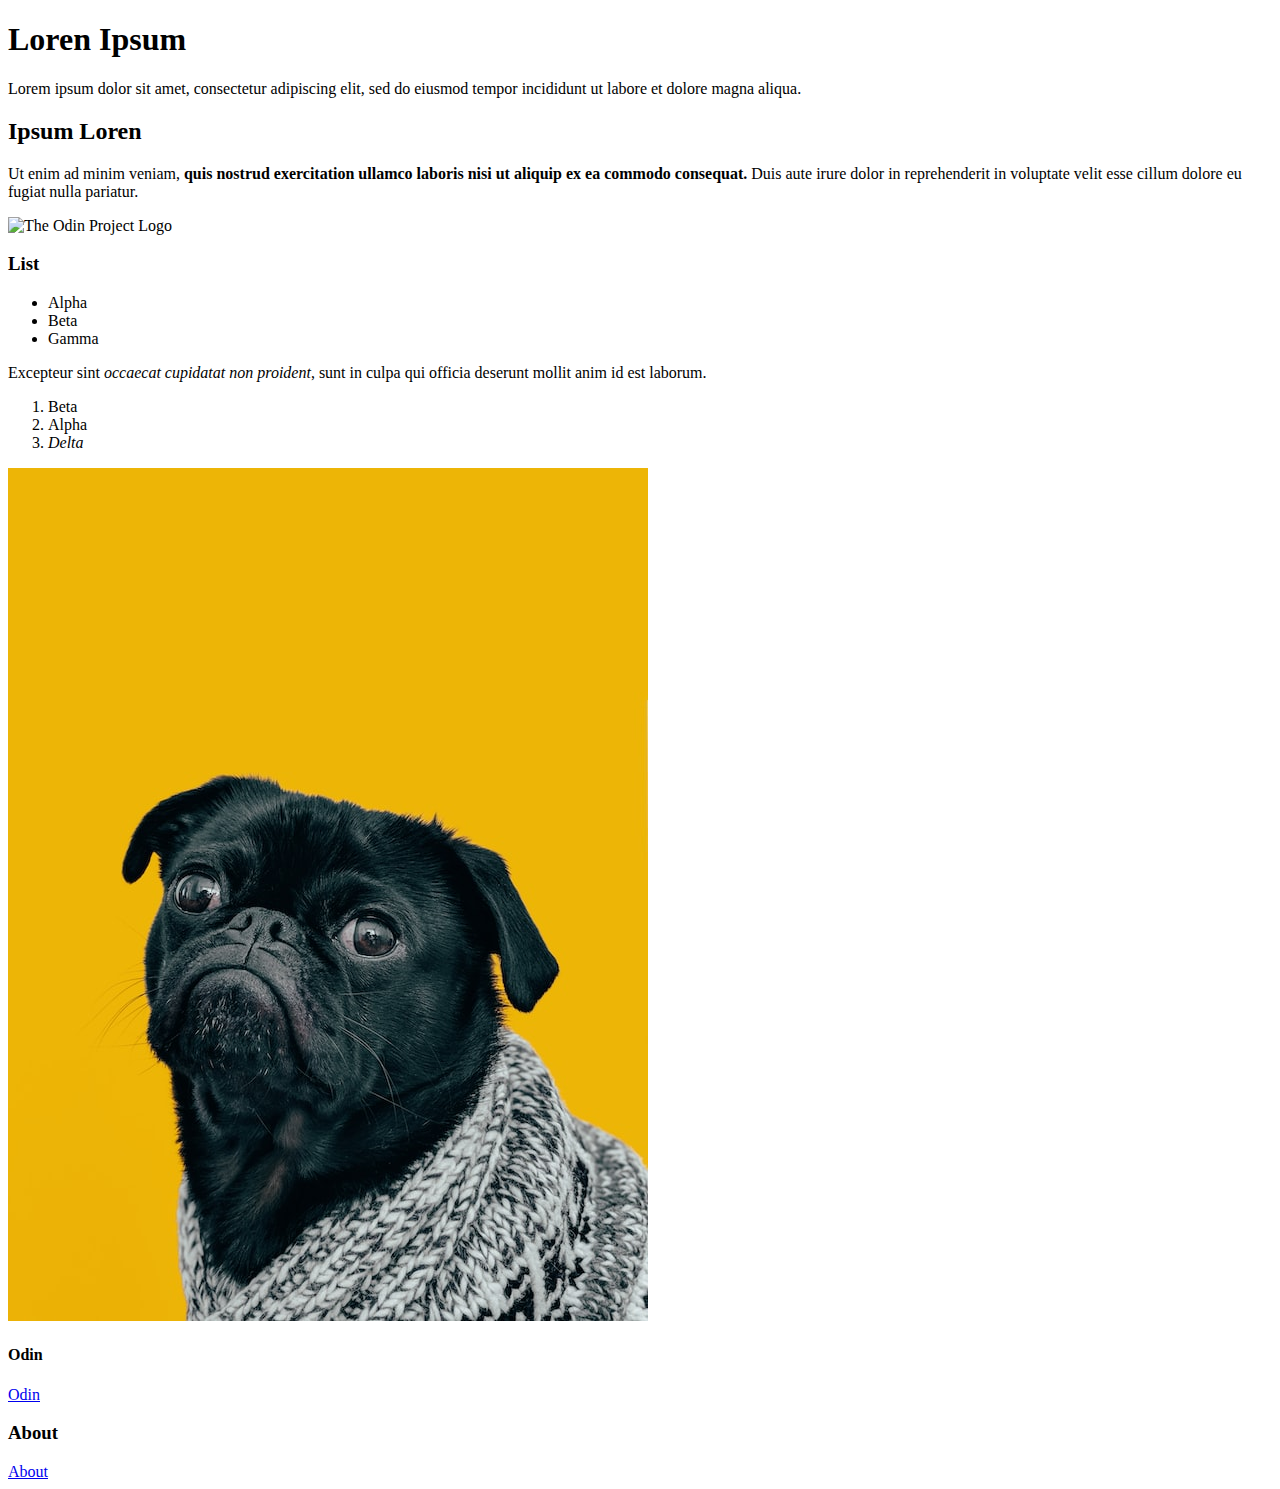
==== html/index.html @ ec422ca5 "Cleaned up previous Git Repository version conflicts" ====
<!DOCTYPE html>
<html lang="en">
<head>
    <meta charset="UTF-8">
    <meta http-equiv="X-UA-Compatible" content="IE=edge">
    <meta name="viewport" content="width=device-width, initial-scale=1.0">
    <title>HTML 5 Practice</title>
</head>
<body>
    <h1>Loren Ipsum</h1>
    <p>Lorem ipsum dolor sit amet, consectetur adipiscing elit, sed do eiusmod tempor incididunt ut labore et dolore magna aliqua.</p>
    <h2> Ipsum Loren</h2>
    <p> Ut enim ad minim veniam, <strong>quis nostrud exercitation ullamco laboris nisi ut aliquip ex ea commodo consequat.</strong> Duis aute irure dolor in reprehenderit in voluptate velit esse cillum dolore eu fugiat nulla pariatur.</p> 
    <img src="https://www.theodinproject.com/mstile-310x310.png" alt="The Odin Project Logo">
    <h3>List</h3>
    <ul>
        <li>Alpha</li>
        <li>Beta</li>
        <li>Gamma</li>
    </ul>
    <p>Excepteur sint <em>occaecat cupidatat non proident</em>, sunt in culpa qui officia deserunt mollit anim id est laborum.</p>
    <ol>
        <li>Beta</li>
        <li>Alpha</li>
        <li><em>Delta</em></li>
    </ol>

    <img src="images/dog.jpg">
    <h4>Odin</h4>
    <a href="https://www.theodinproject.com/about">Odin</a>

    <h3>About</h3>

    <a href="./pages/about.html">About</a>
</body>
</html>
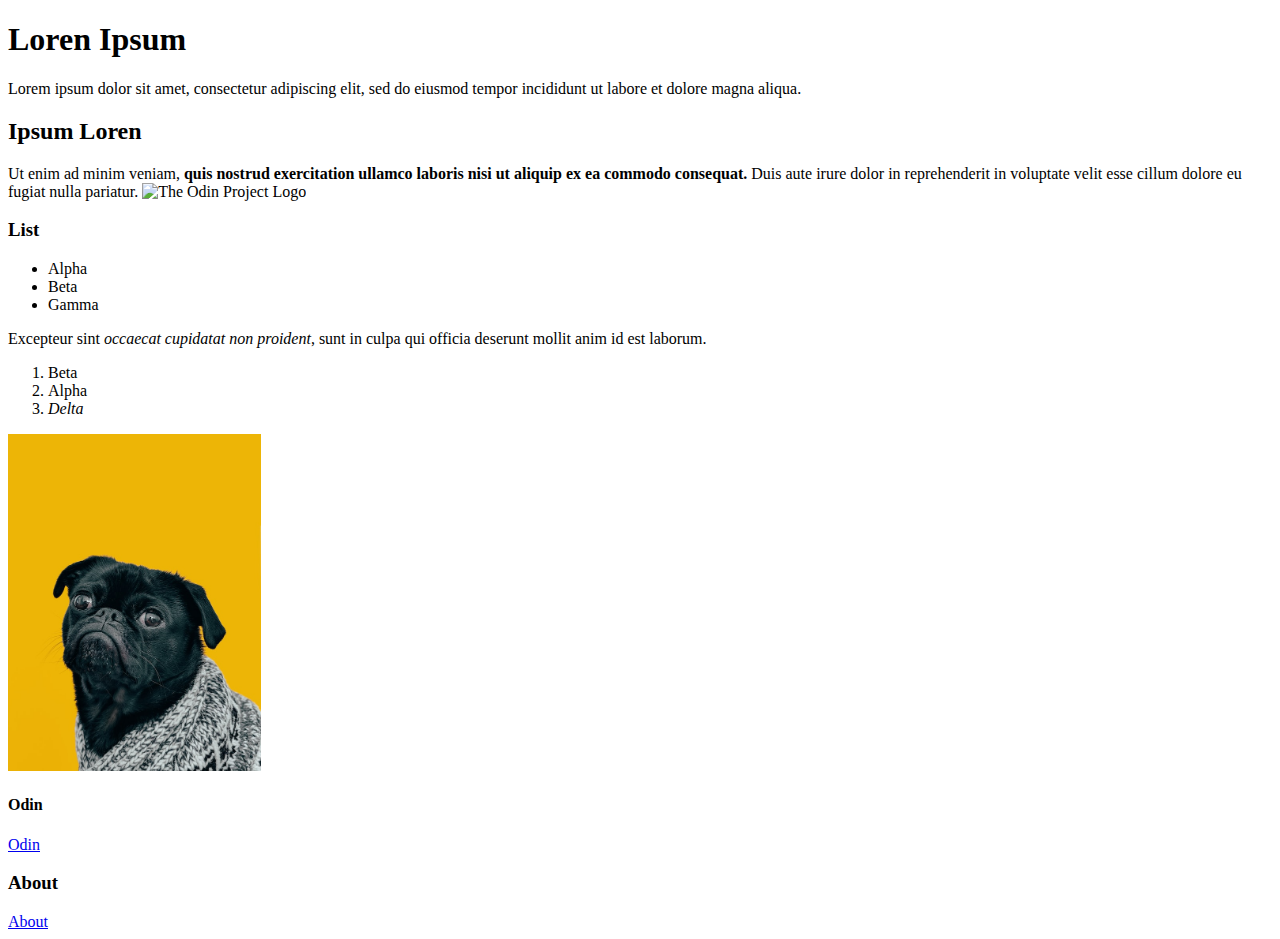
==== commit c616cba4: "Added practice websites plus Javascript practice." ====
--- a/html/index.html
+++ b/html/index.html
@@ -5,13 +5,14 @@
     <meta http-equiv="X-UA-Compatible" content="IE=edge">
     <meta name="viewport" content="width=device-width, initial-scale=1.0">
     <title>HTML 5 Practice</title>
+    <link rel="stylesheet" href="styles.css">
 </head>
 <body>
     <h1>Loren Ipsum</h1>
-    <p>Lorem ipsum dolor sit amet, consectetur adipiscing elit, sed do eiusmod tempor incididunt ut labore et dolore magna aliqua.</p>
+    <div>Lorem ipsum dolor sit amet, consectetur adipiscing elit, sed do eiusmod tempor incididunt ut labore et dolore magna aliqua.</div>
     <h2> Ipsum Loren</h2>
-    <p> Ut enim ad minim veniam, <strong>quis nostrud exercitation ullamco laboris nisi ut aliquip ex ea commodo consequat.</strong> Duis aute irure dolor in reprehenderit in voluptate velit esse cillum dolore eu fugiat nulla pariatur.</p> 
-    <img src="https://www.theodinproject.com/mstile-310x310.png" alt="The Odin Project Logo">
+    <div2> Ut enim ad minim veniam, <strong>quis nostrud exercitation ullamco laboris nisi ut aliquip ex ea commodo consequat.</strong> Duis aute irure dolor in reprehenderit in voluptate velit esse cillum dolore eu fugiat nulla pariatur.</div2> 
+    <img src="https://www.theodinproject.com/mstile-310x310.png" width="20%" height="20%" alt="The Odin Project Logo">
     <h3>List</h3>
     <ul>
         <li>Alpha</li>
@@ -25,7 +26,7 @@
         <li><em>Delta</em></li>
     </ol>
 
-    <img src="images/dog.jpg">
+    <img src="images/dog.jpg"width="20%" height="20%">
     <h4>Odin</h4>
     <a href="https://www.theodinproject.com/about">Odin</a>
 
